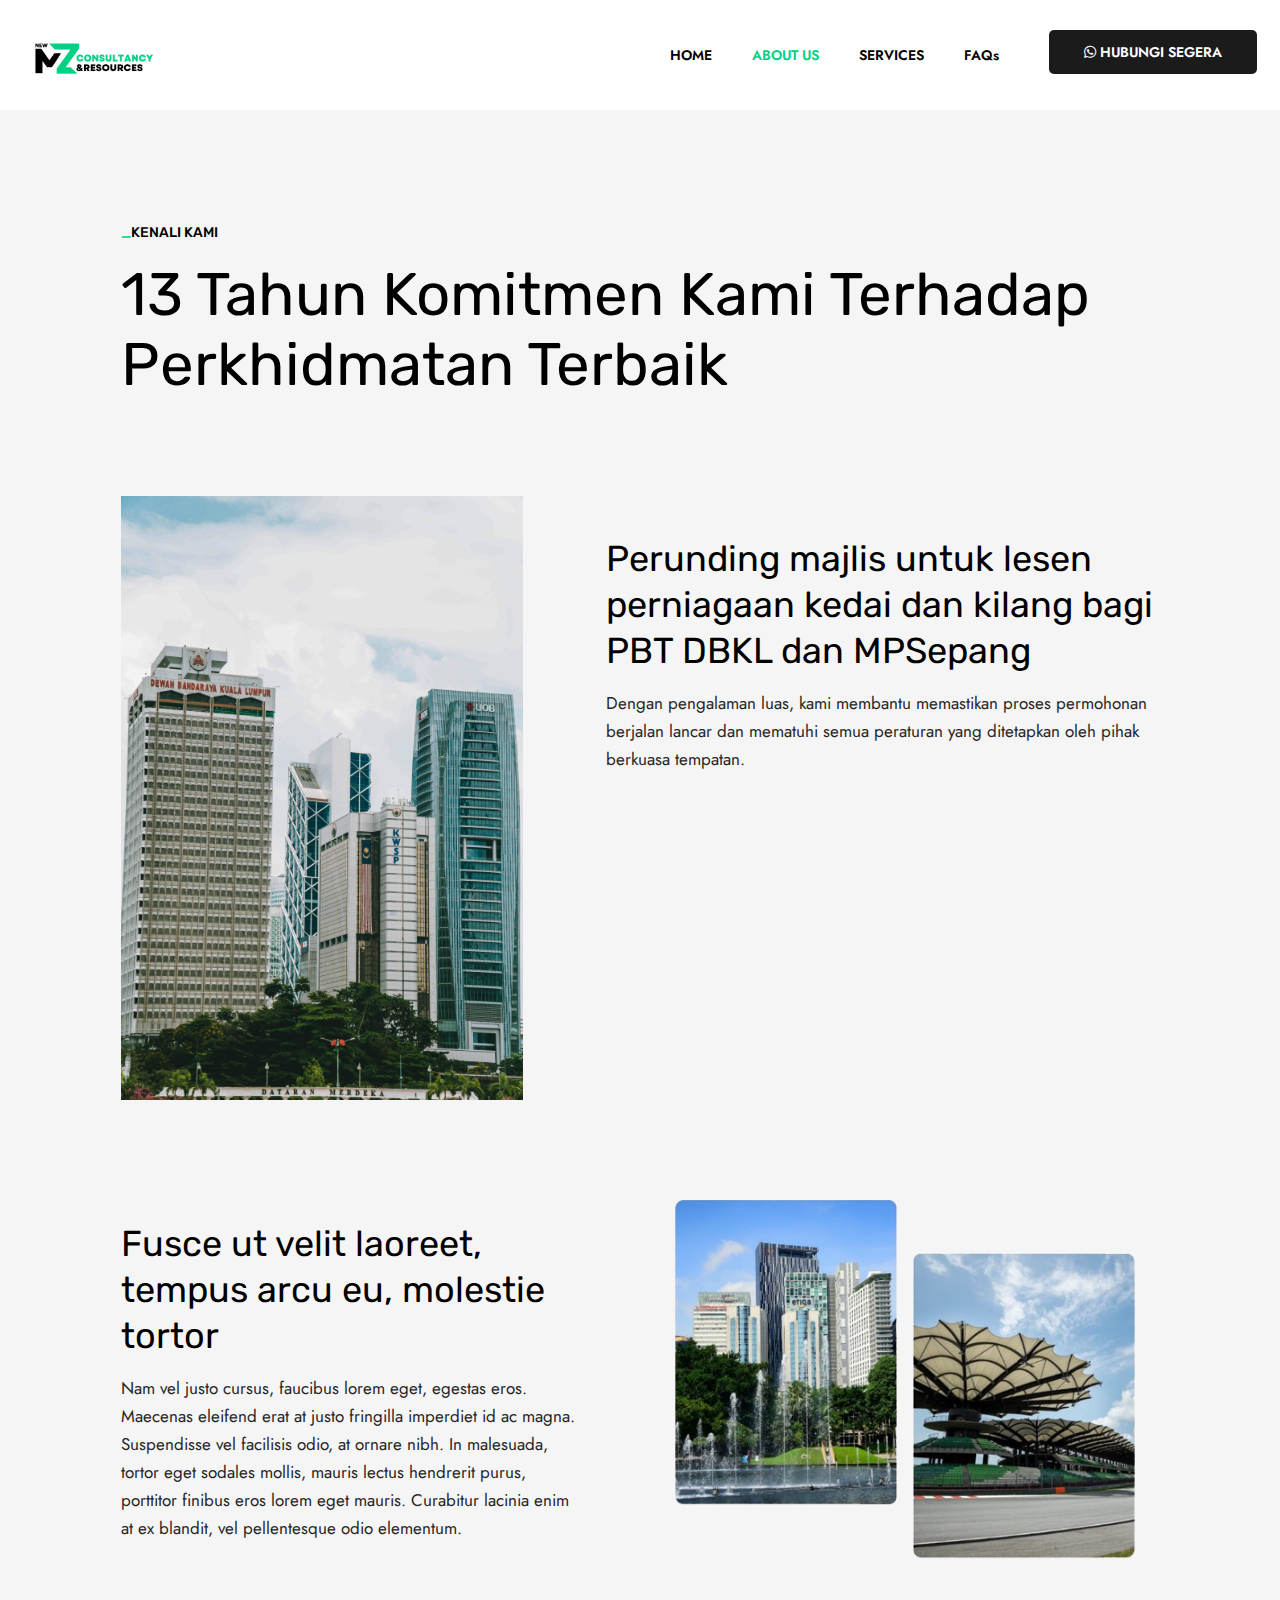
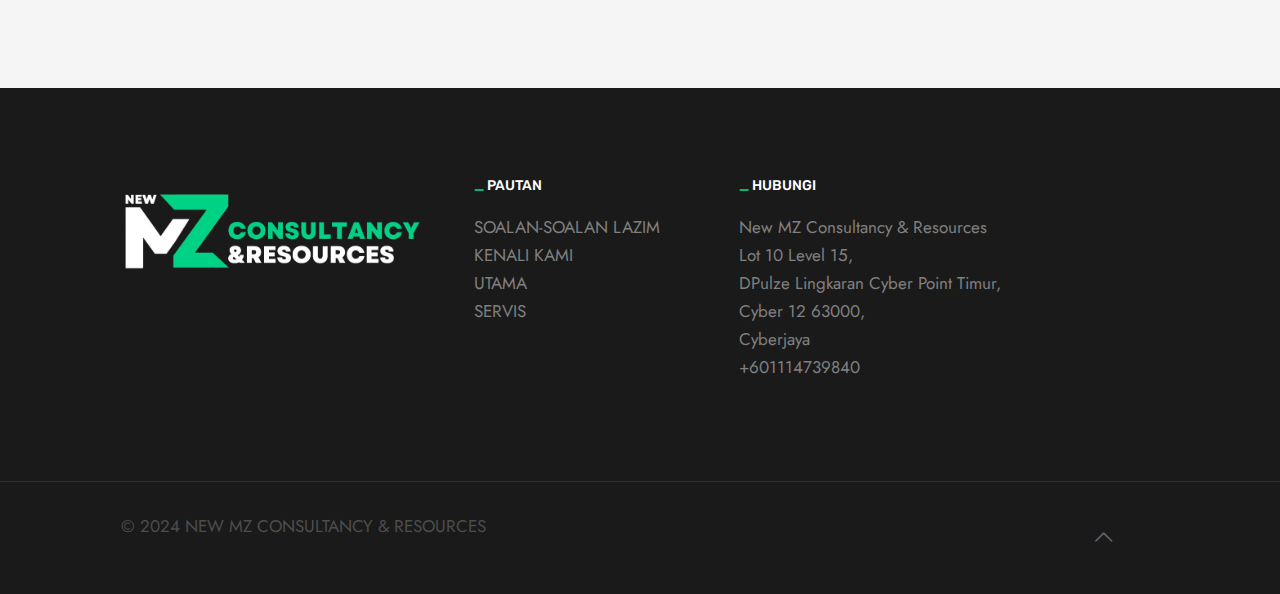
==== about.html @ 42c0d307 "first commit" ====
<!DOCTYPE html>
<!--[if lt IE 7]><html class="no-js lt-ie10 lt-ie9 lt-ie8 lt-ie7"> <![endif]-->
<!--[if IE 7]><html class="no-js lt-ie10 lt-ie9 lt-ie8"> <![endif]-->
<!--[if IE 8]><html class="no-js lt-ie10 lt-ie9"> <![endif]-->
<!--[if IE 9]><html class="no-js lt-ie10"> <![endif]-->
<!--[if gt IE 8]><!-->
<html class="no-js">
  <!--<![endif]-->

  <head>
    <!-- Basic Page Needs -->
    <meta charset="utf-8" />
    <title>New MZ Consultancy & Resources | About</title>
    <meta name="description" content="" />
    <meta name="author" content="" />

    <!-- Mobile Specific Metas -->
    <meta
      name="viewport"
      content="width=device-width, initial-scale=1, maximum-scale=1"
    />

    <!-- Favicons -->
    <link rel="shortcut icon" href="images/uploads/favicon.png" />

    <!-- FONTS -->
    <link
      rel="stylesheet"
      href="http://fonts.googleapis.com/css?family=Jost:100,200,300,400,400italic,500,700,700italic,900"
    />
    <link
      rel="stylesheet"
      href="http://fonts.googleapis.com/css?family=Rubik:100,200,300,400,400italic,500,700,700italic,900"
    />

    <!-- CSS -->
    <link rel="stylesheet" href="css/global.css" />
    <link rel="stylesheet" href="content/agency5/css/structure.css" />
    <link rel="stylesheet" href="content/agency5/css/agency5.css" />
    <link rel="stylesheet" href="content/agency5/css/custom.css" />
    <!-- font awesome -->
    <link
      rel="stylesheet"
      href="https://cdnjs.cloudflare.com/ajax/libs/font-awesome/6.4.0/css/all.min.css"
    />
  </head>

  <body
    class="page button-custom layout-full-width no-content-padding no-shadows header-classic header-fw minimalist-header-no sticky-header sticky-tb-color ab-hide subheader-both-center menu-link-color menuo-right menuo-no-borders mobile-tb-center mobile-side-slide mobile-mini-mr-lc tablet-sticky mobile-header-mini mobile-sticky"
  >
    <div id="Wrapper">
      <div id="Header_wrapper">
        <header id="Header">
          <div id="Top_bar">
            <div class="container">
              <div class="column one">
                <div class="top_bar_left clearfix">
                  <div class="logo">
                    <a
                      id="logo"
                      href="index.html"
                      title="BeAgency 5 - Betheme"
                      data-height="60"
                      data-padding="25"
                      ><img
                        class="logo-main scale-with-grid"
                        src="images/uploads/logo-banner2.png"
                        data-retina="images/uploads/logo-banner2.png"
                        data-height="23" /><img
                        class="logo-sticky scale-with-grid"
                        src="images/uploads/logo-banner2.png"
                        data-retina="images/uploads/logo-banner2.png"
                        data-height="23" /><img
                        class="logo-mobile scale-with-grid"
                        src="images/uploads/logo-banner2.png"
                        data-retina="images/uploads/logo-banner2.png"
                        data-height="23" /><img
                        class="logo-mobile-sticky scale-with-grid"
                        src="images/uploads/logo-banner2.png"
                        data-retina="images/uploads/logo-banner2.png"
                        data-height="23"
                    /></a>
                  </div>
                  <div class="menu_wrapper">
                    <nav id="menu">
                      <ul id="menu-main-menu" class="menu menu-main">
                        <li>
                          <a href="index.html"><span>HOME</span></a>
                        </li>
                        <li
                          class="current-menu-item page_item current_page_item"
                        >
                          <a href="about.html"><span>ABOUT US</span></a>
                        </li>
                        <li>
                          <a href="our-services.html"><span>SERVICES</span></a>
                        </li>
                        <li>
                          <a href="faq.html"><span>FAQs</span></a>
                        </li>
                      </ul>
                    </nav>
                    <a class="responsive-menu-toggle" href="#"
                      ><i class="icon-menu-fine"></i
                    ></a>
                  </div>
                </div>
                <div class="top_bar_right">
                  <div class="top_bar_right_wrapper">
                    <a
                      class="action_button"
                      href="https://api.whatsapp.com/send/?phone=601114739840&text&type=phone_number&app_absent=0"
                      target="_blank"
                      ><span class="button_label"
                        ><i class="fa-brands fa-whatsapp"></i> HUBUNGI
                        SEGERA</span
                      ></a
                    >
                  </div>
                </div>
              </div>
            </div>
          </div>
        </header>
      </div>
      <div id="Content">
        <div class="content_wrapper clearfix">
          <div class="sections_group">
            <div class="entry-content">
              <div
                class="section mcb-section bg-contain"
                style="
                  padding-top: 110px;
                  padding-bottom: 70px;
                  background-color: #f5f5f5;
                  background-image: url(images/agency5-sectionbg5.png);
                  background-repeat: no-repeat;
                  background-position: center top;
                "
              >
                <div class="section_wrapper mcb-section-inner">
                  <div class="wrap mcb-wrap one valign-top clearfix">
                    <div class="mcb-wrap-inner">
                      <div class="column mcb-column one column_column">
                        <div class="column_attr clearfix">
                          <h6><span class="themecolor">_</span>KENALI KAMI</h6>
                          <h1>
                            13 Tahun Komitmen Kami Terhadap Perkhidmatan Terbaik
                          </h1>
                        </div>
                      </div>
                      <div class="column mcb-column one column_divider">
                        <hr class="no_line" style="margin: 0 auto 40px" />
                      </div>
                      <div class="column mcb-column two-fifth column_image">
                        <div
                          class="image_frame image_item no_link scale-with-grid aligncenter no_border"
                        >
                          <div class="image_wrapper">
                            <img
                              class="scale-with-grid"
                              src="images/uploads/kl.jpg"
                            />
                          </div>
                        </div>
                      </div>
                      <div class="column mcb-column three-fifth column_column">
                        <div
                          class="column_attr clearfix"
                          style="padding: 40px 0 0 10%"
                        >
                          <h2>
                            Perunding majlis untuk lesen perniagaan kedai dan
                            kilang bagi PBT DBKL dan MPSepang
                          </h2>
                          <p>
                            Dengan pengalaman luas, kami membantu memastikan
                            proses permohonan berjalan lancar dan mematuhi semua
                            peraturan yang ditetapkan oleh pihak berkuasa
                            tempatan.
                          </p>
                        </div>
                      </div>
                      <div class="column mcb-column one column_divider">
                        <hr class="no_line" style="margin: 0 auto 40px" />
                      </div>
                      <div class="column mcb-column one-second column_column">
                        <div
                          class="column_attr clearfix"
                          style="padding: 40px 10% 0 0"
                        >
                          <h2>
                            Fusce ut velit laoreet, tempus arcu eu, molestie
                            tortor
                          </h2>
                          <p>
                            Nam vel justo cursus, faucibus lorem eget, egestas
                            eros. Maecenas eleifend erat at justo fringilla
                            imperdiet id ac magna. Suspendisse vel facilisis
                            odio, at ornare nibh. In malesuada, tortor eget
                            sodales mollis, mauris lectus hendrerit purus,
                            porttitor finibus eros lorem eget mauris. Curabitur
                            lacinia enim at ex blandit, vel pellentesque odio
                            elementum.
                          </p>
                        </div>
                      </div>
                      <div class="column mcb-column one-second column_image">
                        <div
                          class="image_frame image_item no_link scale-with-grid aligncenter no_border"
                        >
                          <div class="image_wrapper">
                            <img
                              class="scale-with-grid"
                              src="images/uploads/about.png"
                            />
                          </div>
                        </div>
                      </div>
                    </div>
                  </div>
                </div>
              </div>
            </div>
          </div>
        </div>
      </div>
      <footer id="Footer" class="clearfix">
        <div class="widgets_wrapper center">
          <div class="container">
            <div class="column one-third">
              <img src="images/uploads/logo-banner3.png" alt="" width="300px" />
            </div>
            <div class="column one-fourth">
              <aside class="widget_text widget widget_custom_html">
                <div class="textwidget custom-html-widget">
                  <h6><span class="themecolor">_</span> PAUTAN</h6>
                  <p>
                    <a href="faq.html">SOALAN-SOALAN LAZIM</a>
                    <br />
                    <a href="about.html">KENALI KAMI</a>
                    <br />
                    <a href="#">UTAMA</a>
                    <br />
                    <a href="our-services.html">SERVIS</a>
                    <br />
                  </p>
                </div>
              </aside>
            </div>
            <div class="column one-third">
              <aside class="widget_text widget widget_custom_html">
                <div class="textwidget custom-html-widget">
                  <h6><span class="themecolor">_</span> HUBUNGI</h6>
                  <p> <a >New MZ Consultancy & Resources <br />
                    Lot 10 Level 15, <br />
                    DPulze Lingkaran Cyber Point Timur, <br />
                    Cyber 12 63000, <br />
                    Cyberjaya</a><br>
                <a >+601114739840</a></p>
                </div>
              </aside>
            </div>
          </div>
        </div>
        <div class="footer_copy">
          <div class="container">
            <div class="column one">
              <a id="back_to_top" class="footer_button" href
                ><i class="icon-up-open-big"></i
              ></a>
              <div class="copyright">
                &copy; 2024 NEW MZ CONSULTANCY & RESOURCES
              </div>
            </div>
          </div>
        </div>
      </footer>
    </div>
    <div id="Side_slide" class="right dark" data-width="250">
      <div class="close-wrapper">
        <a href="#" class="close"><i class="icon-cancel-fine"></i></a>
      </div>
      <div class="extras">
        <a
        class="button button_size_2 button_theme"
        href="https://api.whatsapp.com/send/?phone=601114739840&text&type=phone_number&app_absent=0"
        target="_blank"
        ><span class="button_label"
          ><i class="fa-brands fa-whatsapp"></i> HUBUNGI
          SEGERA</span
        ></a
      >
        <div class="extras-wrapper"></div>
      </div>
      <div class="menu_wrapper"></div>
    </div>
    <div id="body_overlay"></div>

    <!-- JS -->
    <script src="js/jquery-3.6.0.min.js"></script>
    <script src="js/jquery-migrate-3.4.0.min.js"></script>

    <script src="js/mfn.menu.js"></script>
    <script src="js/jquery.plugins.js"></script>
    <script src="js/jquery.jplayer.min.js"></script>
    <script src="js/animations/animations.js"></script>
    <script src="js/translate3d.js"></script>
    <script src="js/scripts.js"></script>
  </body>
</html>
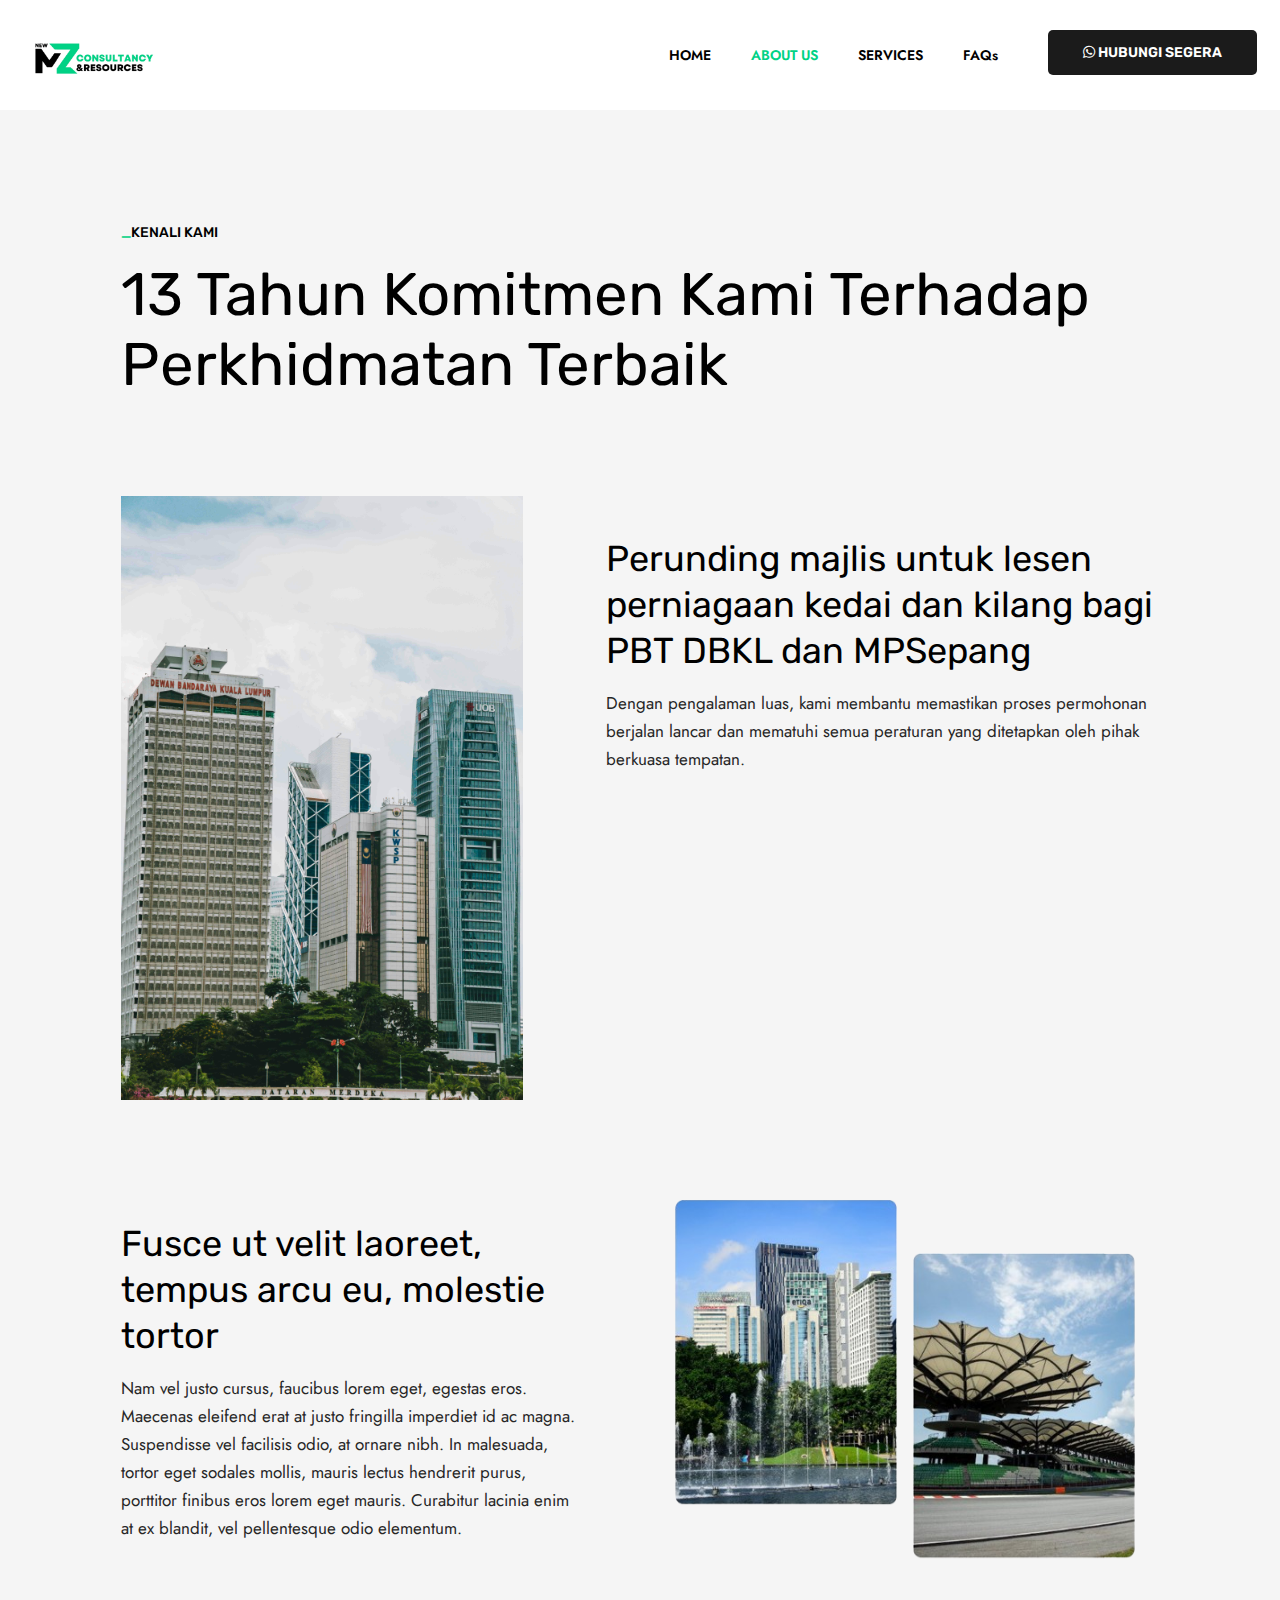
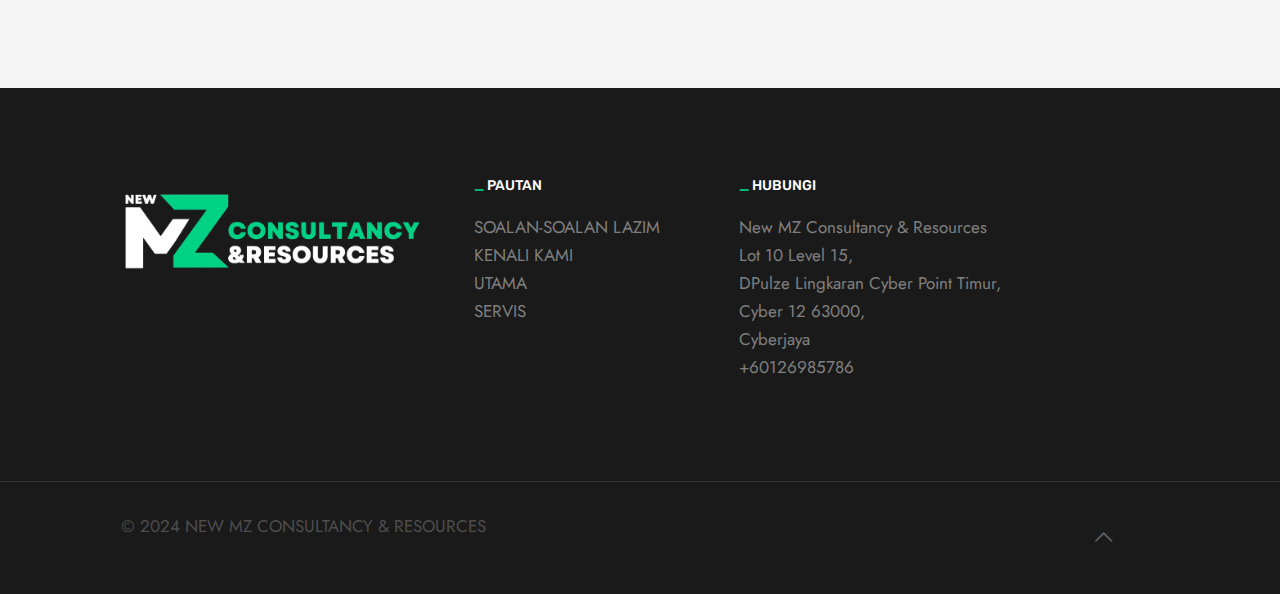
==== commit 4feb660b: "Added new features and fixed bugs" ====
--- a/about.html
+++ b/about.html
@@ -28,10 +28,9 @@
       rel="stylesheet"
       href="http://fonts.googleapis.com/css?family=Jost:100,200,300,400,400italic,500,700,700italic,900"
     />
-    <link
-      rel="stylesheet"
-      href="http://fonts.googleapis.com/css?family=Rubik:100,200,300,400,400italic,500,700,700italic,900"
-    />
+    <link rel="preconnect" href="https://fonts.googleapis.com">
+    <link rel="preconnect" href="https://fonts.gstatic.com" crossorigin>
+    <link href="https://fonts.googleapis.com/css2?family=Rubik:ital,wght@0,300..900;1,300..900&display=swap" rel="stylesheet">
 
     <!-- CSS -->
     <link rel="stylesheet" href="css/global.css" />
@@ -108,8 +107,10 @@
                 <div class="top_bar_right">
                   <div class="top_bar_right_wrapper">
                     <a
+                    
+                    style=" font-family: 'Rubik', sans-serif;"
                       class="action_button"
-                      href="https://api.whatsapp.com/send/?phone=601114739840&text&type=phone_number&app_absent=0"
+                      href="https://api.whatsapp.com/send/?phone=60126985786&text&type=phone_number&app_absent=0"
                       target="_blank"
                       ><span class="button_label"
                         ><i class="fa-brands fa-whatsapp"></i> HUBUNGI
@@ -257,7 +258,7 @@
                     DPulze Lingkaran Cyber Point Timur, <br />
                     Cyber 12 63000, <br />
                     Cyberjaya</a><br>
-                <a >+601114739840</a></p>
+                <a >+60126985786</a></p>
                 </div>
               </aside>
             </div>
@@ -283,8 +284,9 @@
       </div>
       <div class="extras">
         <a
+        style=" font-family: 'Rubik', sans-serif;"
         class="button button_size_2 button_theme"
-        href="https://api.whatsapp.com/send/?phone=601114739840&text&type=phone_number&app_absent=0"
+        href="https://api.whatsapp.com/send/?phone=60126985786&text&type=phone_number&app_absent=0"
         target="_blank"
         ><span class="button_label"
           ><i class="fa-brands fa-whatsapp"></i> HUBUNGI
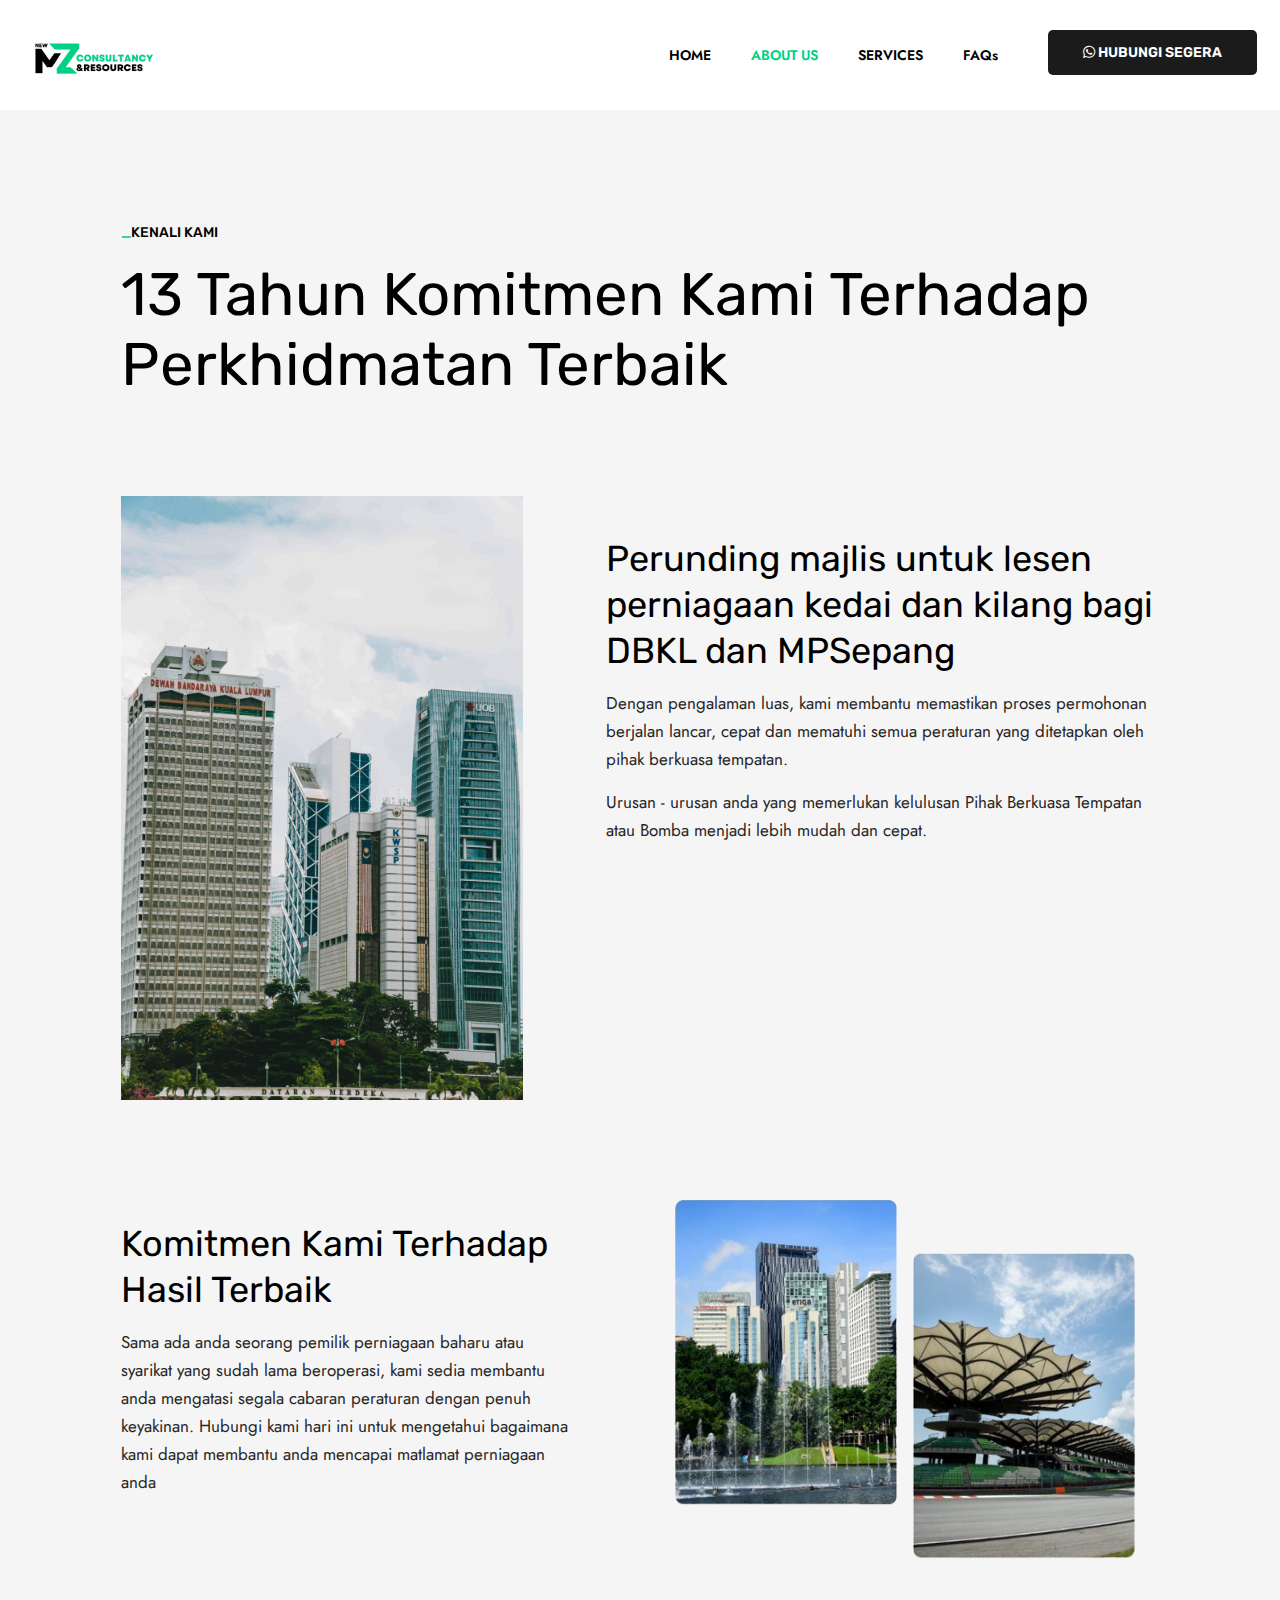
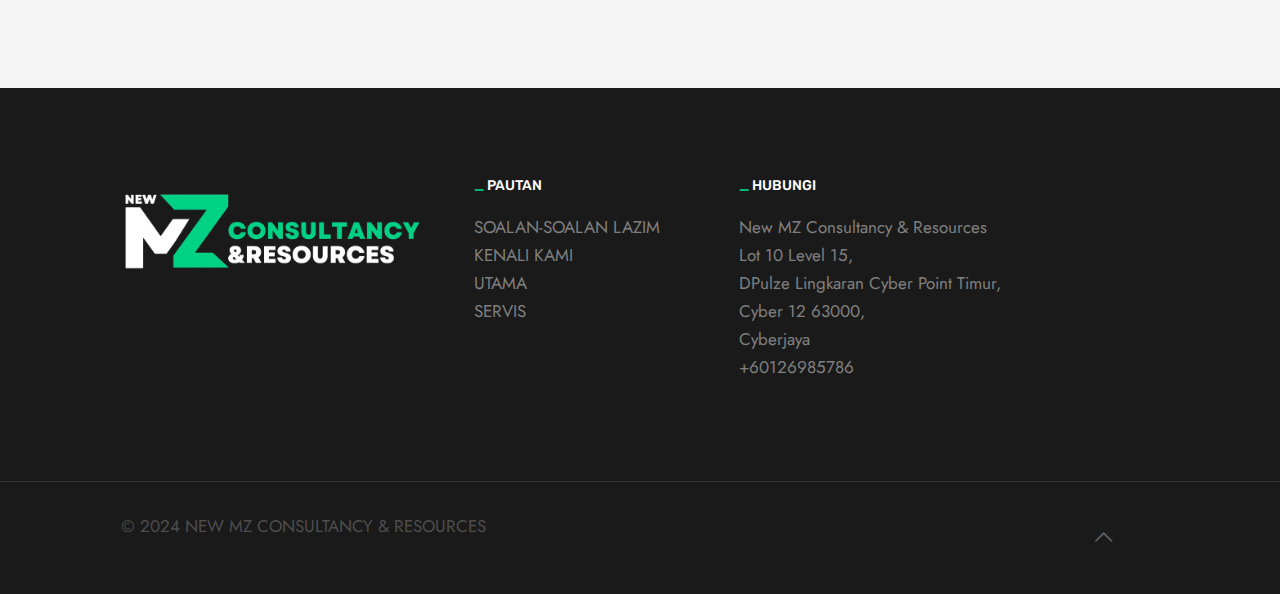
==== commit c71eb448: "Added new features and fixed bugs" ====
--- a/about.html
+++ b/about.html
@@ -172,13 +172,16 @@
                         >
                           <h2>
                             Perunding majlis untuk lesen perniagaan kedai dan
-                            kilang bagi PBT DBKL dan MPSepang
+                            kilang bagi DBKL dan MPSepang
                           </h2>
                           <p>
                             Dengan pengalaman luas, kami membantu memastikan
-                            proses permohonan berjalan lancar dan mematuhi semua
+                            proses permohonan berjalan lancar, cepat dan mematuhi semua
                             peraturan yang ditetapkan oleh pihak berkuasa
                             tempatan.
+                          </p>
+                          <p>
+                            Urusan - urusan anda yang memerlukan kelulusan Pihak Berkuasa Tempatan atau Bomba menjadi lebih mudah dan cepat.
                           </p>
                         </div>
                       </div>
@@ -191,19 +194,9 @@
                           style="padding: 40px 10% 0 0"
                         >
                           <h2>
-                            Fusce ut velit laoreet, tempus arcu eu, molestie
-                            tortor
+                            Komitmen Kami Terhadap Hasil Terbaik
                           </h2>
-                          <p>
-                            Nam vel justo cursus, faucibus lorem eget, egestas
-                            eros. Maecenas eleifend erat at justo fringilla
-                            imperdiet id ac magna. Suspendisse vel facilisis
-                            odio, at ornare nibh. In malesuada, tortor eget
-                            sodales mollis, mauris lectus hendrerit purus,
-                            porttitor finibus eros lorem eget mauris. Curabitur
-                            lacinia enim at ex blandit, vel pellentesque odio
-                            elementum.
-                          </p>
+                          <p>Sama ada anda seorang pemilik perniagaan baharu atau syarikat yang sudah lama beroperasi, kami sedia membantu anda mengatasi segala cabaran peraturan dengan penuh keyakinan. Hubungi kami hari ini untuk mengetahui bagaimana kami dapat membantu anda mencapai matlamat perniagaan anda</p>
                         </div>
                       </div>
                       <div class="column mcb-column one-second column_image">
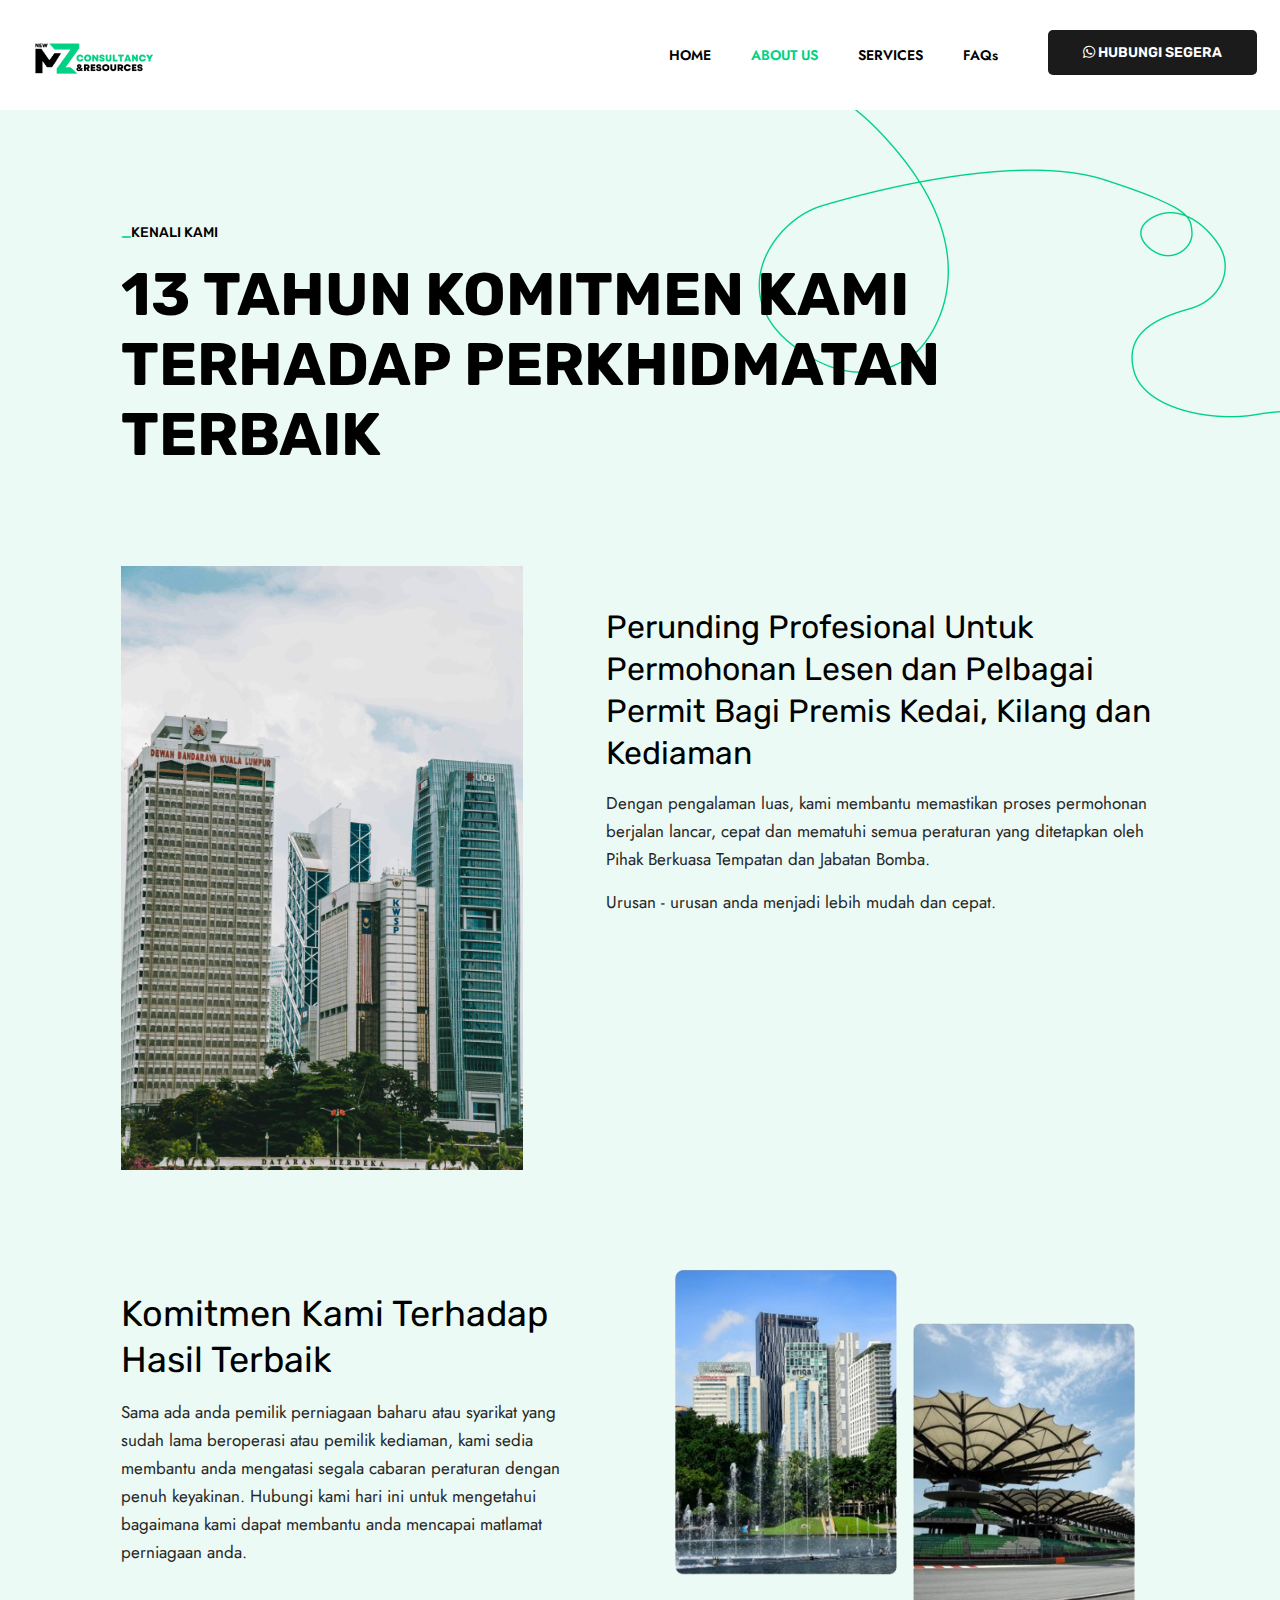
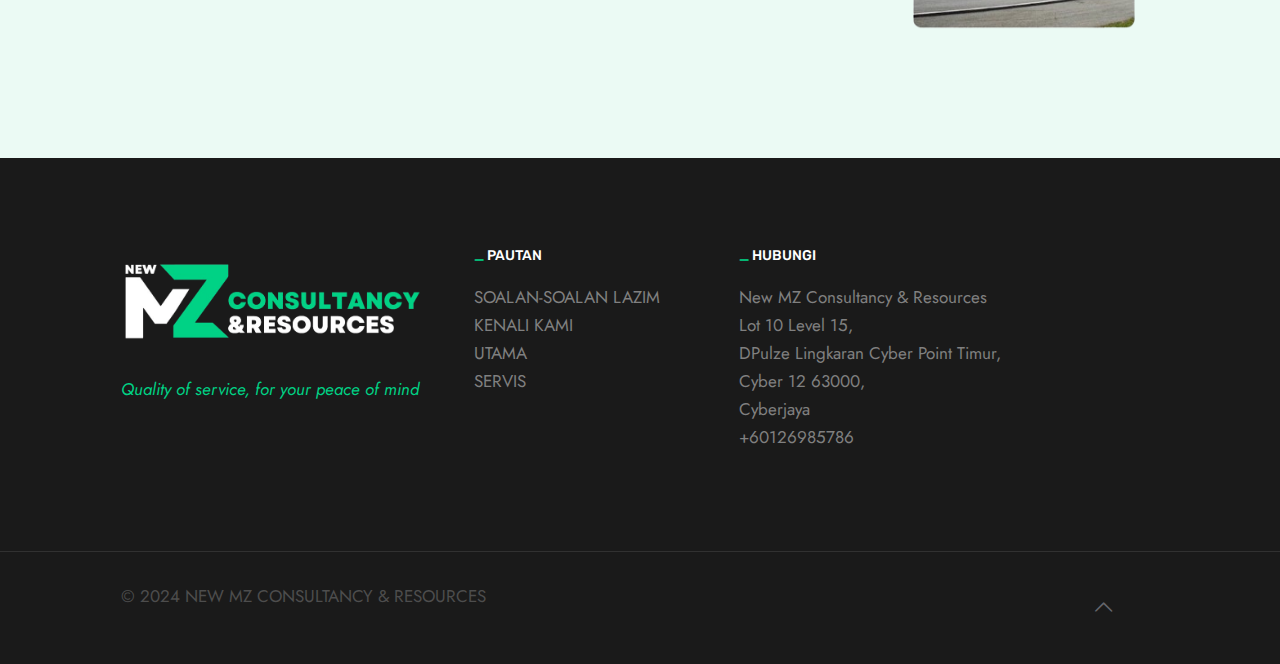
==== commit b1ff282c: "Added new features and fixed bugs" ====
--- a/about.html
+++ b/about.html
@@ -28,9 +28,12 @@
       rel="stylesheet"
       href="http://fonts.googleapis.com/css?family=Jost:100,200,300,400,400italic,500,700,700italic,900"
     />
-    <link rel="preconnect" href="https://fonts.googleapis.com">
-    <link rel="preconnect" href="https://fonts.gstatic.com" crossorigin>
-    <link href="https://fonts.googleapis.com/css2?family=Rubik:ital,wght@0,300..900;1,300..900&display=swap" rel="stylesheet">
+    <link rel="preconnect" href="https://fonts.googleapis.com" />
+    <link rel="preconnect" href="https://fonts.gstatic.com" crossorigin />
+    <link
+      href="https://fonts.googleapis.com/css2?family=Rubik:ital,wght@0,300..900;1,300..900&display=swap"
+      rel="stylesheet"
+    />
 
     <!-- CSS -->
     <link rel="stylesheet" href="css/global.css" />
@@ -107,8 +110,7 @@
                 <div class="top_bar_right">
                   <div class="top_bar_right_wrapper">
                     <a
-                    
-                    style=" font-family: 'Rubik', sans-serif;"
+                      style="font-family: 'Rubik', sans-serif"
                       class="action_button"
                       href="https://api.whatsapp.com/send/?phone=60126985786&text&type=phone_number&app_absent=0"
                       target="_blank"
@@ -129,12 +131,12 @@
           <div class="sections_group">
             <div class="entry-content">
               <div
-                class="section mcb-section bg-contain"
+                class="section mcb-section"
                 style="
                   padding-top: 110px;
                   padding-bottom: 70px;
-                  background-color: #f5f5f5;
-                  background-image: url(images/agency5-sectionbg5.png);
+                  background-color: #ebfaf4;
+                  background-image: url(content/agency5/images/agency5-sectionbg6.png);
                   background-repeat: no-repeat;
                   background-position: center top;
                 "
@@ -145,8 +147,8 @@
                       <div class="column mcb-column one column_column">
                         <div class="column_attr clearfix">
                           <h6><span class="themecolor">_</span>KENALI KAMI</h6>
-                          <h1>
-                            13 Tahun Komitmen Kami Terhadap Perkhidmatan Terbaik
+                          <h1 style="font-weight: bold">
+                            13 TAHUN KOMITMEN KAMI TERHADAP PERKHIDMATAN TERBAIK
                           </h1>
                         </div>
                       </div>
@@ -170,18 +172,18 @@
                           class="column_attr clearfix"
                           style="padding: 40px 0 0 10%"
                         >
-                          <h2>
-                            Perunding majlis untuk lesen perniagaan kedai dan
-                            kilang bagi DBKL dan MPSepang
-                          </h2>
+                          <h3>
+                            Perunding Profesional Untuk Permohonan Lesen dan Pelbagai Permit Bagi Premis Kedai, Kilang dan Kediaman
+                          </h3>
                           <p>
                             Dengan pengalaman luas, kami membantu memastikan
-                            proses permohonan berjalan lancar, cepat dan mematuhi semua
-                            peraturan yang ditetapkan oleh pihak berkuasa
-                            tempatan.
+                            proses permohonan berjalan lancar, cepat dan
+                            mematuhi semua peraturan yang ditetapkan oleh Pihak
+                            Berkuasa Tempatan dan Jabatan Bomba.
                           </p>
                           <p>
-                            Urusan - urusan anda yang memerlukan kelulusan Pihak Berkuasa Tempatan atau Bomba menjadi lebih mudah dan cepat.
+                            Urusan - urusan anda menjadi lebih mudah dan
+                            cepat.
                           </p>
                         </div>
                       </div>
@@ -193,10 +195,15 @@
                           class="column_attr clearfix"
                           style="padding: 40px 10% 0 0"
                         >
-                          <h2>
-                            Komitmen Kami Terhadap Hasil Terbaik
-                          </h2>
-                          <p>Sama ada anda seorang pemilik perniagaan baharu atau syarikat yang sudah lama beroperasi, kami sedia membantu anda mengatasi segala cabaran peraturan dengan penuh keyakinan. Hubungi kami hari ini untuk mengetahui bagaimana kami dapat membantu anda mencapai matlamat perniagaan anda</p>
+                          <h2>Komitmen Kami Terhadap Hasil Terbaik</h2>
+                          <p>
+                            Sama ada anda pemilik perniagaan baharu atau
+                            syarikat yang sudah lama beroperasi atau pemilik kediaman, kami sedia
+                            membantu anda mengatasi segala cabaran peraturan
+                            dengan penuh keyakinan. Hubungi kami hari ini untuk
+                            mengetahui bagaimana kami dapat membantu anda
+                            mencapai matlamat perniagaan anda.
+                          </p>
                         </div>
                       </div>
                       <div class="column mcb-column one-second column_image">
@@ -224,6 +231,9 @@
           <div class="container">
             <div class="column one-third">
               <img src="images/uploads/logo-banner3.png" alt="" width="300px" />
+              <p style="color: #00d285">
+                <i>Quality of service, for your peace of mind </i>
+              </p>
             </div>
             <div class="column one-fourth">
               <aside class="widget_text widget widget_custom_html">
@@ -234,7 +244,7 @@
                     <br />
                     <a href="about.html">KENALI KAMI</a>
                     <br />
-                    <a href="#">UTAMA</a>
+                    <a href="index.html">UTAMA</a>
                     <br />
                     <a href="our-services.html">SERVIS</a>
                     <br />
@@ -246,12 +256,16 @@
               <aside class="widget_text widget widget_custom_html">
                 <div class="textwidget custom-html-widget">
                   <h6><span class="themecolor">_</span> HUBUNGI</h6>
-                  <p> <a >New MZ Consultancy & Resources <br />
-                    Lot 10 Level 15, <br />
-                    DPulze Lingkaran Cyber Point Timur, <br />
-                    Cyber 12 63000, <br />
-                    Cyberjaya</a><br>
-                <a >+60126985786</a></p>
+                  <p>
+                    <a
+                      >New MZ Consultancy & Resources <br />
+                      Lot 10 Level 15, <br />
+                      DPulze Lingkaran Cyber Point Timur, <br />
+                      Cyber 12 63000, <br />
+                      Cyberjaya</a
+                    ><br />
+                    <a>+60126985786</a>
+                  </p>
                 </div>
               </aside>
             </div>
@@ -277,15 +291,14 @@
       </div>
       <div class="extras">
         <a
-        style=" font-family: 'Rubik', sans-serif;"
-        class="button button_size_2 button_theme"
-        href="https://api.whatsapp.com/send/?phone=60126985786&text&type=phone_number&app_absent=0"
-        target="_blank"
-        ><span class="button_label"
-          ><i class="fa-brands fa-whatsapp"></i> HUBUNGI
-          SEGERA</span
-        ></a
-      >
+          style="font-family: 'Rubik', sans-serif"
+          class="button button_size_2 button_theme"
+          href="https://api.whatsapp.com/send/?phone=60126985786&text&type=phone_number&app_absent=0"
+          target="_blank"
+          ><span class="button_label"
+            ><i class="fa-brands fa-whatsapp"></i> HUBUNGI SEGERA</span
+          ></a
+        >
         <div class="extras-wrapper"></div>
       </div>
       <div class="menu_wrapper"></div>
